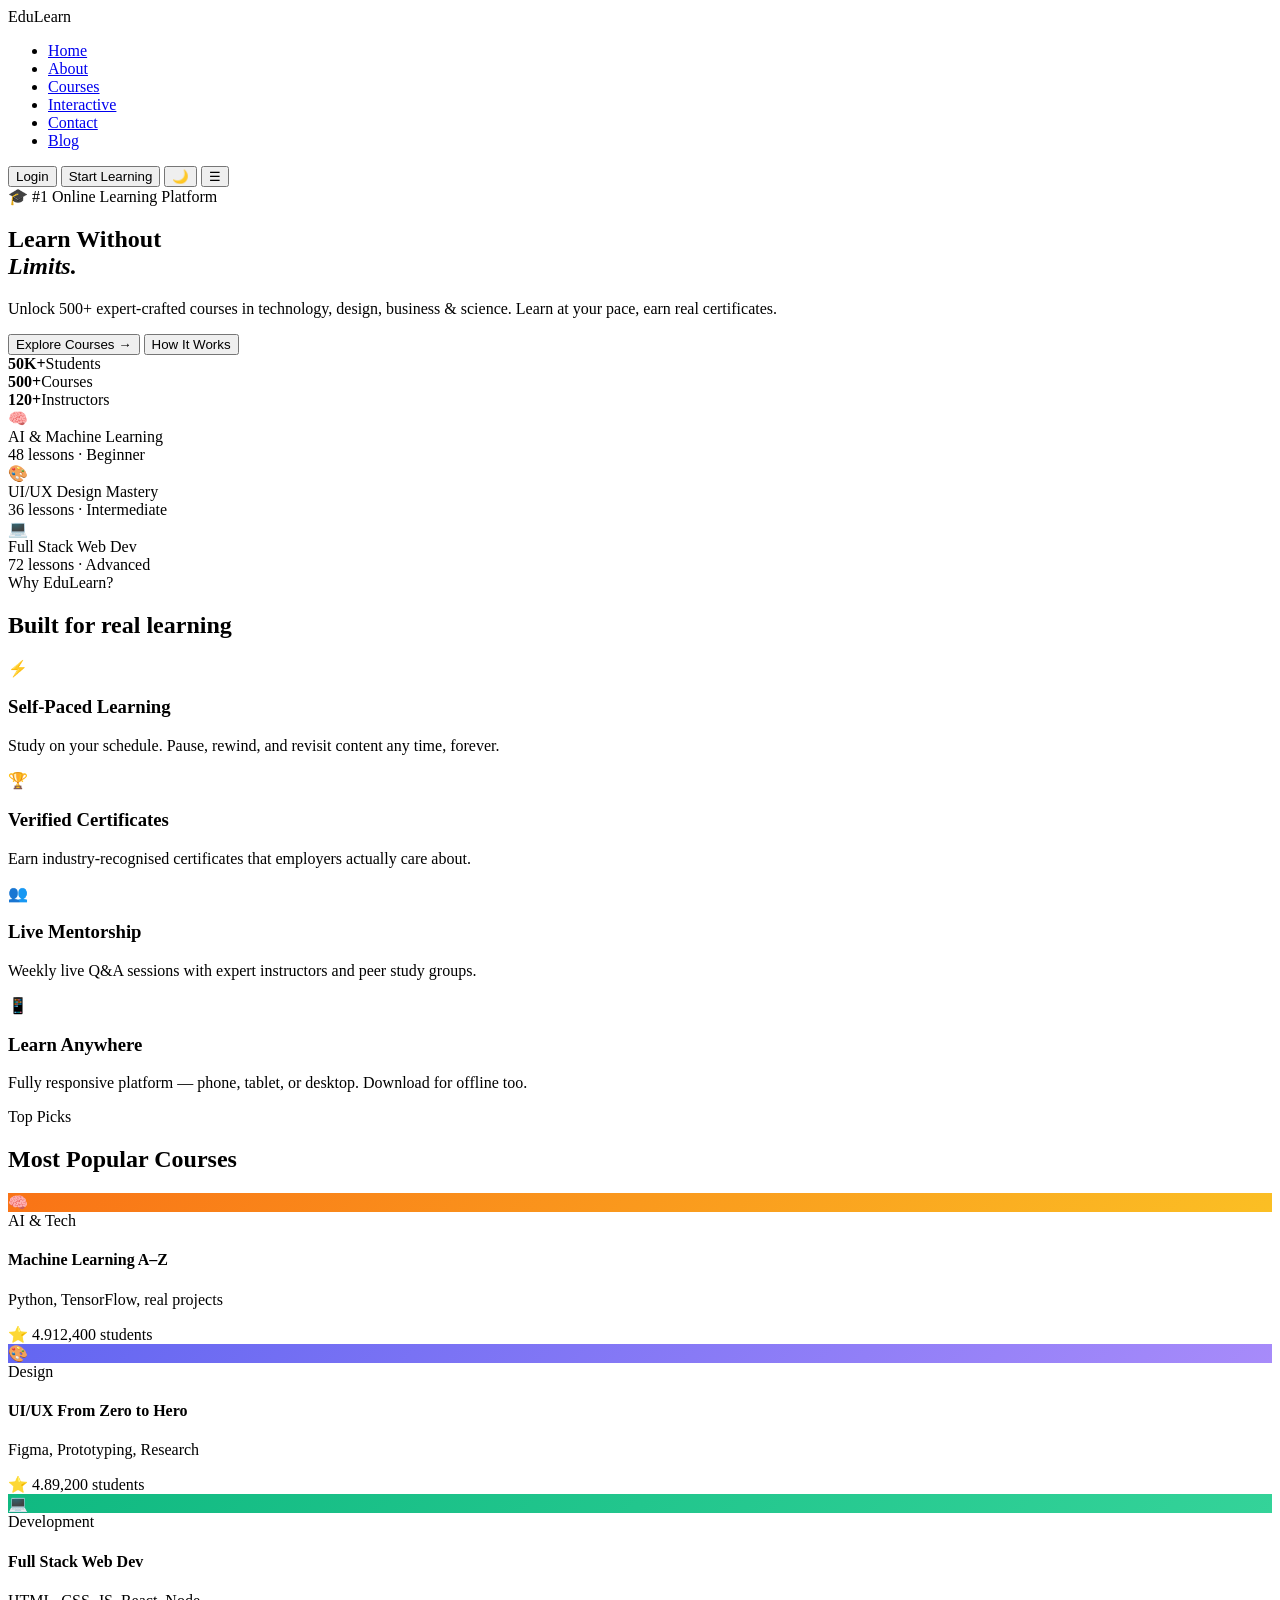
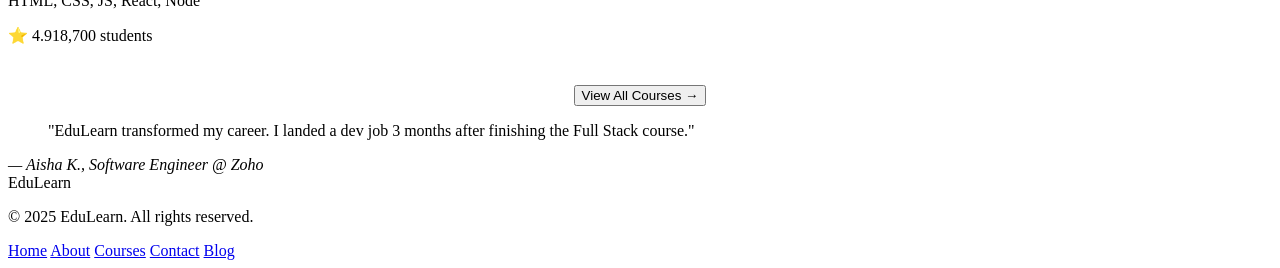
==== index.html @ 2fab896e "Initial commit - EduLearn website" ====
<!DOCTYPE html>
<html lang="en">
<head>
  <meta charset="UTF-8" />
  <meta name="viewport" content="width=device-width, initial-scale=1.0"/>
  <title>EduLearn – Learn Without Limits</title>
  <link rel="stylesheet" href="css/style.css" />
  <link href="https://fonts.googleapis.com/css2?family=Playfair+Display:wght@700;900&family=DM+Sans:wght@300;400;500;600&display=swap" rel="stylesheet"/>
</head>
<body>

<!-- NAV -->
<nav class="navbar" id="navbar">
  <div class="nav-brand">Edu<span>Learn</span></div>
  <ul class="nav-links" id="navLinks">
    <li><a href="index.html" class="active">Home</a></li>
    <li><a href="about.html">About</a></li>
    <li><a href="showcase.html">Courses</a></li>
    <li><a href="interactive.html">Interactive</a></li>
    <li><a href="contact.html">Contact</a></li>
    <li><a href="blog.html">Blog</a></li>
  </ul>
  <div class="nav-actions">
    <button class="btn-ghost" onclick="window.location='interactive.html'">Login</button>
    <button class="btn-primary" onclick="window.location='courses.html'">Start Learning</button>
    <button class="dark-toggle" id="darkToggle" title="Toggle dark mode">🌙</button>
    <button class="hamburger" id="hamburger">☰</button>
  </div>
</nav>

<!-- HERO -->
<section class="hero">
  <div class="hero-bg-shapes">
    <div class="shape shape1"></div>
    <div class="shape shape2"></div>
    <div class="shape shape3"></div>
  </div>
  <div class="hero-content">
    <span class="hero-badge">🎓 #1 Online Learning Platform</span>
    <h1 class="hero-title">Learn Without<br/><em>Limits.</em></h1>
    <p class="hero-sub">Unlock 500+ expert-crafted courses in technology, design, business & science. Learn at your pace, earn real certificates.</p>
    <div class="hero-cta">
      <button class="btn-primary large" onclick="window.location='courses.html'">Explore Courses →</button>
      <button class="btn-outline large" onclick="window.location='about.html'">How It Works</button>
    </div>
    <div class="hero-stats">
      <div class="stat"><strong>50K+</strong><span>Students</span></div>
      <div class="stat-divider"></div>
      <div class="stat"><strong>500+</strong><span>Courses</span></div>
      <div class="stat-divider"></div>
      <div class="stat"><strong>120+</strong><span>Instructors</span></div>
    </div>
  </div>
  <div class="hero-visual">
    <div class="hero-card floating">
      <div class="hc-icon">🧠</div>
      <div>
        <div class="hc-title">AI & Machine Learning</div>
        <div class="hc-sub">48 lessons · Beginner</div>
        <div class="progress-bar"><div class="progress-fill" style="width:65%"></div></div>
      </div>
    </div>
    <div class="hero-card floating delay1">
      <div class="hc-icon">🎨</div>
      <div>
        <div class="hc-title">UI/UX Design Mastery</div>
        <div class="hc-sub">36 lessons · Intermediate</div>
        <div class="progress-bar"><div class="progress-fill" style="width:40%"></div></div>
      </div>
    </div>
    <div class="hero-card floating delay2">
      <div class="hc-icon">💻</div>
      <div>
        <div class="hc-title">Full Stack Web Dev</div>
        <div class="hc-sub">72 lessons · Advanced</div>
        <div class="progress-bar"><div class="progress-fill" style="width:80%"></div></div>
      </div>
    </div>
  </div>
</section>

<!-- FEATURES -->
<section class="features">
  <div class="section-label">Why EduLearn?</div>
  <h2 class="section-title">Built for real learning</h2>
  <div class="features-grid">
    <div class="feature-card">
      <div class="feature-icon">⚡</div>
      <h3>Self-Paced Learning</h3>
      <p>Study on your schedule. Pause, rewind, and revisit content any time, forever.</p>
    </div>
    <div class="feature-card">
      <div class="feature-icon">🏆</div>
      <h3>Verified Certificates</h3>
      <p>Earn industry-recognised certificates that employers actually care about.</p>
    </div>
    <div class="feature-card">
      <div class="feature-icon">👥</div>
      <h3>Live Mentorship</h3>
      <p>Weekly live Q&A sessions with expert instructors and peer study groups.</p>
    </div>
    <div class="feature-card">
      <div class="feature-icon">📱</div>
      <h3>Learn Anywhere</h3>
      <p>Fully responsive platform — phone, tablet, or desktop. Download for offline too.</p>
    </div>
  </div>
</section>

<!-- POPULAR COURSES PREVIEW -->
<section class="courses-preview">
  <div class="section-label">Top Picks</div>
  <h2 class="section-title">Most Popular Courses</h2>
  <div class="cards-row">
    <div class="course-card">
      <div class="course-thumb" style="background:linear-gradient(135deg,#f97316,#fbbf24)">🧠</div>
      <div class="course-info">
        <span class="course-tag">AI & Tech</span>
        <h4>Machine Learning A–Z</h4>
        <p>Python, TensorFlow, real projects</p>
        <div class="course-meta"><span>⭐ 4.9</span><span>12,400 students</span></div>
      </div>
    </div>
    <div class="course-card">
      <div class="course-thumb" style="background:linear-gradient(135deg,#6366f1,#a78bfa)">🎨</div>
      <div class="course-info">
        <span class="course-tag">Design</span>
        <h4>UI/UX From Zero to Hero</h4>
        <p>Figma, Prototyping, Research</p>
        <div class="course-meta"><span>⭐ 4.8</span><span>9,200 students</span></div>
      </div>
    </div>
    <div class="course-card">
      <div class="course-thumb" style="background:linear-gradient(135deg,#10b981,#34d399)">💻</div>
      <div class="course-info">
        <span class="course-tag">Development</span>
        <h4>Full Stack Web Dev</h4>
        <p>HTML, CSS, JS, React, Node</p>
        <div class="course-meta"><span>⭐ 4.9</span><span>18,700 students</span></div>
      </div>
    </div>
  </div>
  <div style="text-align:center;margin-top:2.5rem">
    <button class="btn-primary" onclick="window.location='courses.html'">View All Courses →</button>
  </div>
</section>

<!-- TESTIMONIAL STRIP -->
<section class="testimonial-strip">
  <blockquote>"EduLearn transformed my career. I landed a dev job 3 months after finishing the Full Stack course."</blockquote>
  <cite>— Aisha K., Software Engineer @ Zoho</cite>
</section>

<!-- FOOTER -->
<footer class="footer">
  <div class="footer-brand">Edu<span>Learn</span></div>
  <p>© 2025 EduLearn. All rights reserved.</p>
  <div class="footer-links">
    <a href="index.html">Home</a>
    <a href="about.html">About</a>
    <a href="showcase.html">Courses</a>
    <a href="contact.html">Contact</a>
    <a href="blog.html">Blog</a>
  </div>
</footer>

<script src="js/script.js"></script>
</body>
</html>
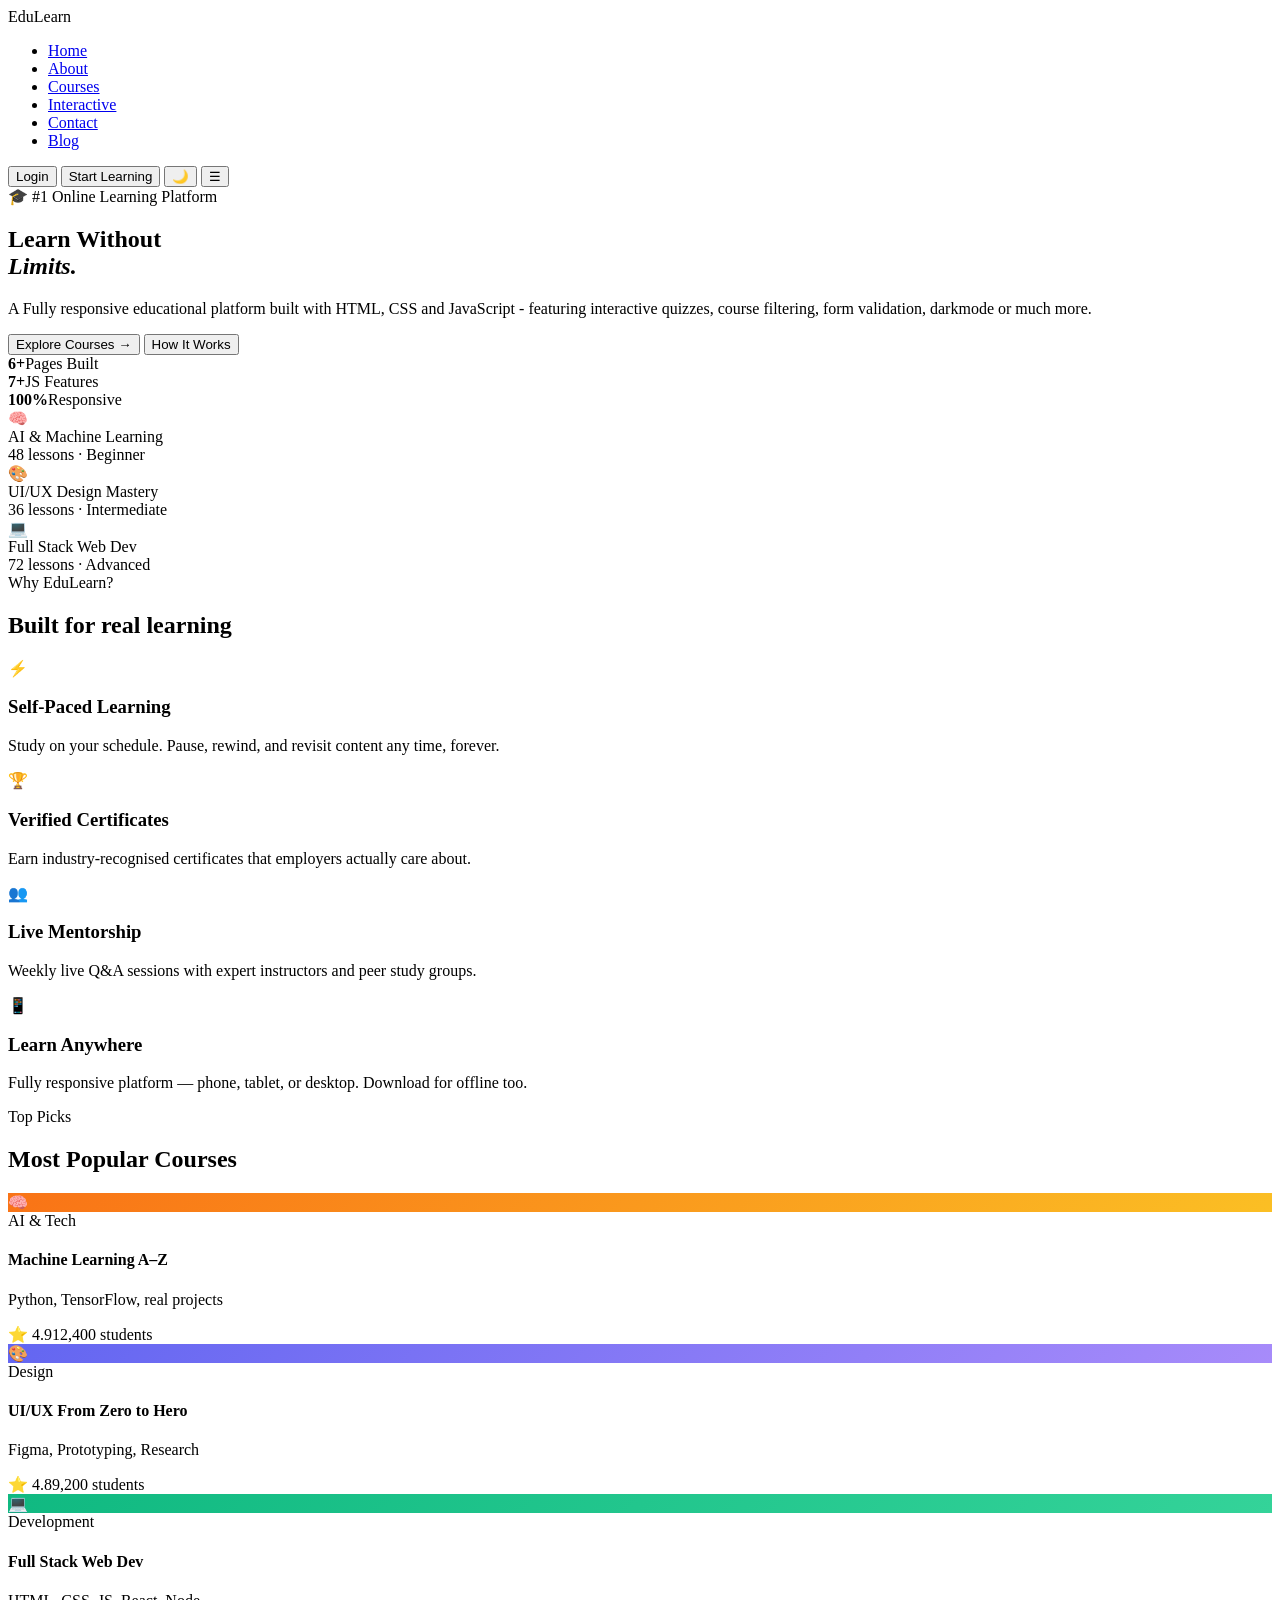
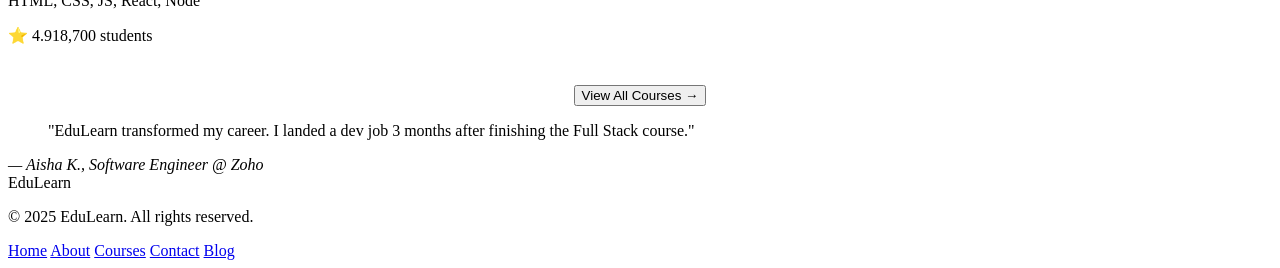
==== commit fa3bea47: "Initial commit - EduLearn website" ====
--- a/index.html
+++ b/index.html
@@ -22,7 +22,7 @@
   </ul>
   <div class="nav-actions">
     <button class="btn-ghost" onclick="window.location='interactive.html'">Login</button>
-    <button class="btn-primary" onclick="window.location='courses.html'">Start Learning</button>
+    <button class="btn-primary" onclick="window.location='showcase.html'">Start Learning</button>
     <button class="dark-toggle" id="darkToggle" title="Toggle dark mode">🌙</button>
     <button class="hamburger" id="hamburger">☰</button>
   </div>
@@ -38,17 +38,17 @@
   <div class="hero-content">
     <span class="hero-badge">🎓 #1 Online Learning Platform</span>
     <h1 class="hero-title">Learn Without<br/><em>Limits.</em></h1>
-    <p class="hero-sub">Unlock 500+ expert-crafted courses in technology, design, business & science. Learn at your pace, earn real certificates.</p>
+    <p class="hero-sub">A Fully responsive educational platform built with HTML, CSS and JavaScript - featuring interactive quizzes, course filtering, form validation, darkmode or much more.</p>
     <div class="hero-cta">
-      <button class="btn-primary large" onclick="window.location='courses.html'">Explore Courses →</button>
+      <button class="btn-primary large" onclick="window.location='showcase.html'">Explore Courses →</button>
       <button class="btn-outline large" onclick="window.location='about.html'">How It Works</button>
     </div>
     <div class="hero-stats">
-      <div class="stat"><strong>50K+</strong><span>Students</span></div>
+      <div class="stat"><strong>6+</strong><span>Pages Built</span></div>
       <div class="stat-divider"></div>
-      <div class="stat"><strong>500+</strong><span>Courses</span></div>
+      <div class="stat"><strong>7+</strong><span>JS Features</span></div>
       <div class="stat-divider"></div>
-      <div class="stat"><strong>120+</strong><span>Instructors</span></div>
+      <div class="stat"><strong>100%</strong><span>Responsive</span></div>
     </div>
   </div>
   <div class="hero-visual">
@@ -141,7 +141,7 @@
     </div>
   </div>
   <div style="text-align:center;margin-top:2.5rem">
-    <button class="btn-primary" onclick="window.location='courses.html'">View All Courses →</button>
+    <button class="btn-primary" onclick="window.location='showcase.html'">View All Courses →</button>
   </div>
 </section>
 
